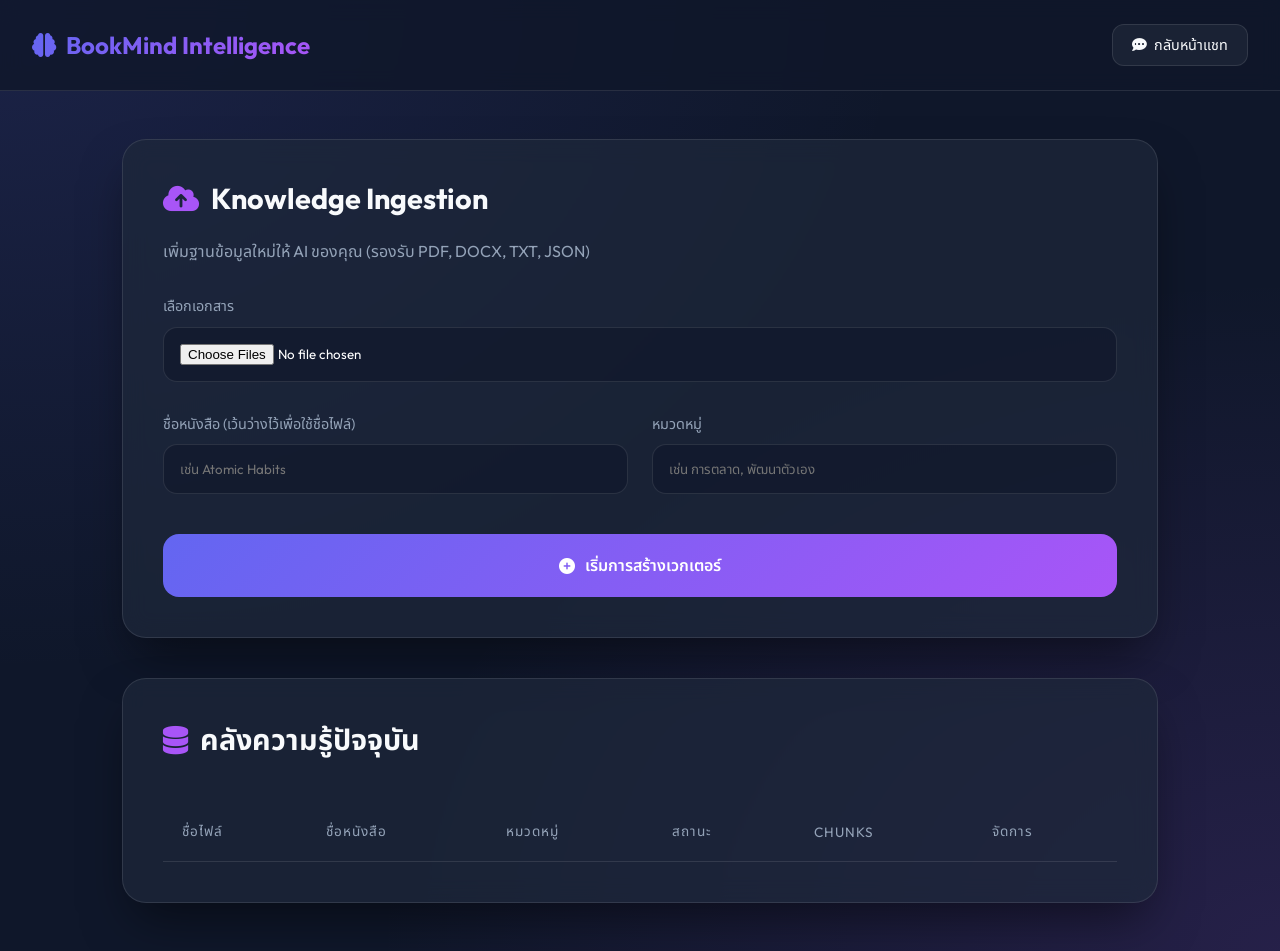
==== web/admin.html @ 3dbf5014 "feat: add RAG document ingestion pipeline with SQLite metadata management, multi-format loader, and " ====
<!DOCTYPE html>
<html lang="th">
<head>
    <meta charset="UTF-8">
    <meta name="viewport" content="width=device-width, initial-scale=1.0">
    <title>Knowledge Admin | BookMind</title>
    <link rel="stylesheet" href="https://cdnjs.cloudflare.com/ajax/libs/font-awesome/6.4.0/css/all.min.css">
    <link href="https://fonts.googleapis.com/css2?family=Outfit:wght@300;400;600&family=Noto+Sans+Thai:wght@300;400;600&display=swap" rel="stylesheet">
    <style>
        :root {
            --primary-gradient: linear-gradient(135deg, #6366f1 0%, #a855f7 100%);
            --accent-glow: 0 0 20px rgba(168, 85, 247, 0.4);
            --bg-dark: #0f172a;
            --card-bg: rgba(30, 41, 59, 0.7);
            --glass-border: rgba(255, 255, 255, 0.1);
            --text-main: #f8fafc;
            --text-dim: #94a3b8;
            --success: #10b981;
            --error: #ef4444;
            --warning: #f59e0b;
            --processing: #3b82f6;
        }

        * {
            margin: 0;
            padding: 0;
            box-sizing: border-box;
            font-family: 'Outfit', 'Noto Sans Thai', sans-serif;
        }

        body {
            background: var(--bg-dark);
            background-image: 
                radial-gradient(at 0% 0%, rgba(99, 102, 241, 0.15) 0px, transparent 50%),
                radial-gradient(at 100% 100%, rgba(168, 85, 247, 0.15) 0px, transparent 50%);
            color: var(--text-main);
            min-height: 100vh;
            overflow-x: hidden;
        }

        /* Navbar */
        nav {
            padding: 1.5rem 2rem;
            display: flex;
            justify-content: space-between;
            align-items: center;
            backdrop-filter: blur(10px);
            border-bottom: 1px solid var(--glass-border);
            position: sticky;
            top: 0;
            z-index: 100;
            background: rgba(15, 23, 42, 0.8);
        }

        .logo {
            font-size: 1.5rem;
            font-weight: 700;
            background: var(--primary-gradient);
            -webkit-background-clip: text;
            -webkit-text-fill-color: transparent;
            display: flex;
            align-items: center;
            gap: 10px;
        }

        .nav-link {
            color: var(--text-main);
            text-decoration: none;
            padding: 0.6rem 1.2rem;
            border-radius: 12px;
            background: rgba(255, 255, 255, 0.05);
            transition: all 0.3s ease;
            font-size: 0.9rem;
            display: flex;
            align-items: center;
            gap: 8px;
            border: 1px solid var(--glass-border);
        }

        .nav-link:hover {
            background: rgba(255, 255, 255, 0.1);
            transform: translateY(-2px);
            box-shadow: var(--accent-glow);
        }

        .container {
            max-width: 1100px;
            margin: 3rem auto;
            padding: 0 2rem;
        }

        /* Glass Card */
        .glass-card {
            background: var(--card-bg);
            backdrop-filter: blur(12px);
            border-radius: 24px;
            border: 1px solid var(--glass-border);
            padding: 2.5rem;
            margin-bottom: 2.5rem;
            box-shadow: 0 25px 50px -12px rgba(0, 0, 0, 0.5);
        }

        h2 {
            font-size: 1.8rem;
            margin-bottom: 1.5rem;
            display: flex;
            align-items: center;
            gap: 12px;
        }

        h2 i {
            color: #a855f7;
        }

        /* Form Styling */
        .upload-grid {
            display: grid;
            grid-template-columns: 1fr 1fr;
            gap: 1.5rem;
            margin-top: 2rem;
        }

        .form-group {
            margin-bottom: 1.5rem;
        }

        label {
            display: block;
            margin-bottom: 0.6rem;
            color: var(--text-dim);
            font-size: 0.9rem;
        }

        input[type="text"], input[type="file"] {
            width: 100%;
            padding: 1rem;
            background: rgba(15, 23, 42, 0.6);
            border: 1px solid var(--glass-border);
            border-radius: 14px;
            color: white;
            outline: none;
            transition: border-color 0.3s;
        }

        input[type="text"]:focus {
            border-color: #a855f7;
        }

        .btn-prime {
            background: var(--primary-gradient);
            color: white;
            border: none;
            padding: 1.2rem 2rem;
            border-radius: 16px;
            font-weight: 600;
            cursor: pointer;
            transition: all 0.4s cubic-bezier(0.175, 0.885, 0.32, 1.275);
            width: 100%;
            display: flex;
            align-items: center;
            justify-content: center;
            gap: 10px;
            font-size: 1rem;
            margin-top: 1rem;
        }

        .btn-prime:hover {
            transform: scale(1.02);
            box-shadow: var(--accent-glow);
            filter: brightness(1.1);
        }

        .btn-prime:disabled {
            opacity: 0.6;
            cursor: not-allowed;
        }

        /* Table Styling */
        .table-container {
            overflow-x: auto;
        }

        table {
            width: 100%;
            border-collapse: collapse;
            margin-top: 1rem;
        }

        th {
            text-align: left;
            padding: 1.2rem;
            color: var(--text-dim);
            font-weight: 400;
            font-size: 0.85rem;
            text-transform: uppercase;
            letter-spacing: 1px;
            border-bottom: 1px solid var(--glass-border);
        }

        td {
            padding: 1.2rem;
            border-bottom: 1px solid rgba(255, 255, 255, 0.03);
            font-size: 0.95rem;
        }

        tr:hover td {
            background: rgba(255, 255, 255, 0.02);
        }

        .badge {
            padding: 4px 12px;
            border-radius: 20px;
            background: rgba(168, 85, 247, 0.1);
            color: #d8b4fe;
            font-size: 0.8rem;
            border: 1px solid rgba(168, 85, 247, 0.2);
        }

        .status-pill {
            padding: 6px 14px;
            border-radius: 20px;
            font-size: 0.75rem;
            font-weight: 600;
            display: inline-flex;
            align-items: center;
            gap: 6px;
        }

        .status-completed { background: rgba(16, 185, 129, 0.15); color: #34d399; }
        .status-processing { background: rgba(59, 130, 246, 0.15); color: #60a5fa; }
        .status-error { background: rgba(239, 68, 68, 0.15); color: #f87171; }
        .status-waiting { background: rgba(148, 163, 184, 0.15); color: #cbd5e1; }

        .actions {
            display: flex;
            gap: 10px;
        }

        .action-btn {
            width: 38px;
            height: 38px;
            border-radius: 10px;
            border: 1px solid var(--glass-border);
            background: rgba(255, 255, 255, 0.05);
            color: var(--text-dim);
            cursor: pointer;
            transition: all 0.2s;
            display: flex;
            align-items: center;
            justify-content: center;
        }

        .action-btn:hover {
            color: white;
            background: rgba(255, 255, 255, 0.15);
        }

        .btn-retry:hover { color: var(--processing); border-color: var(--processing); }
        .btn-delete:hover { color: var(--error); border-color: var(--error); }

        @keyframes pulse {
            0% { opacity: 1; }
            50% { opacity: 0.5; }
            100% { opacity: 1; }
        }

        .animate-pulse { animation: pulse 1.5s infinite; }
    </style>
</head>
<body>

    <nav>
        <div class="logo">
            <i class="fas fa-brain"></i> BookMind Intelligence
        </div>
        <a href="/" class="nav-link">
            <i class="fas fa-comment-dots"></i> กลับหน้าแชท
        </a>
    </nav>

    <div class="container">
        <div class="glass-card">
            <h2><i class="fas fa-cloud-upload-alt"></i> Knowledge Ingestion</h2>
            <p style="color: var(--text-dim); margin-bottom: 2rem;">เพิ่มฐานข้อมูลใหม่ให้ AI ของคุณ (รองรับ PDF, DOCX, TXT, JSON)</p>
            
            <form id="uploadForm">
                <div class="form-group">
                    <label>เลือกเอกสาร</label>
                    <input type="file" id="fileInput" accept=".pdf,.docx,.doc,.txt,.jsonl,.json" multiple required>
                </div>
                
                <div class="upload-grid">
                    <div class="form-group">
                        <label>ชื่อหนังสือ (เว้นว่างไว้เพื่อใช้ชื่อไฟล์)</label>
                        <input type="text" id="bookTitle" placeholder="เช่น Atomic Habits">
                    </div>
                    <div class="form-group">
                        <label>หมวดหมู่</label>
                        <input type="text" id="category" placeholder="เช่น การตลาด, พัฒนาตัวเอง">
                    </div>
                </div>

                <button type="submit" id="uploadBtn" class="btn-prime">
                    <i class="fas fa-plus-circle"></i> เริ่มการสร้างเวกเตอร์
                </button>
            </form>
        </div>

        <div class="glass-card">
            <h2><i class="fas fa-database"></i> คลังความรู้ปัจจุบัน</h2>
            <div class="table-container">
                <table>
                    <thead>
                        <tr>
                            <th>ชื่อไฟล์</th>
                            <th>ชื่อหนังสือ</th>
                            <th>หมวดหมู่</th>
                            <th>สถานะ</th>
                            <th>Chunks</th>
                            <th>จัดการ</th>
                        </tr>
                    </thead>
                    <tbody id="docTableBody">
                        <!-- Documents will load here -->
                    </tbody>
                </table>
            </div>
        </div>
    </div>

    <script>
        async function loadDocuments() {
            try {
                const response = await fetch('/api/documents');
                const data = await response.json();
                const docTableBody = document.getElementById('docTableBody');
                docTableBody.innerHTML = '';
                
                data.documents.forEach(doc => {
                    const row = document.createElement('tr');
                    const statusClass = `status-${doc.status.toLowerCase()}`;
                    const isError = doc.status === 'ERROR';
                    const isProcessing = doc.status === 'PROCESSING';

                    row.innerHTML = `
                        <td><i class="far fa-file-alt" style="margin-right:8px; color:#6366f1"></i> ${doc.filename}</td>
                        <td>${doc.book_title || '-'}</td>
                        <td><span class="badge">${doc.category || 'General'}</span></td>
                        <td>
                            <span class="status-pill ${statusClass} ${isProcessing ? 'animate-pulse' : ''}">
                                <i class="fas ${getStatusIcon(doc.status)}"></i> ${doc.status}
                            </span>
                        </td>
                        <td style="font-weight:600; color:#a855f7">${doc.total_chunks || 0}</td>
                        <td class="actions">
                            ${isError ? `
                                <button class="action-btn btn-retry" onclick="retryDoc(${doc.id})" title="ลองใหม่">
                                    <i class="fas fa-sync-alt"></i>
                                </button>
                            ` : ''}
                            <button class="action-btn btn-delete" onclick="deleteDoc(${doc.id})" title="ลบ">
                                <i class="fas fa-trash-alt"></i>
                            </button>
                        </td>
                    `;
                    docTableBody.appendChild(row);
                });
            } catch (err) {
                console.error('Failed to load documents:', err);
            }
        }

        function getStatusIcon(status) {
            switch(status) {
                case 'COMPLETED': return 'fa-check-circle';
                case 'ERROR': return 'fa-exclamation-circle';
                case 'PROCESSING': return 'fa-spinner fa-spin';
                default: return 'fa-clock';
            }
        }

        const uploadForm = document.getElementById('uploadForm');
        uploadForm.onsubmit = async (e) => {
            e.preventDefault();
            const fileInput = document.getElementById('fileInput');
            const files = fileInput.files;
            const bookTitle = document.getElementById('bookTitle').value;
            const category = document.getElementById('category').value;
            
            const uploadBtn = document.getElementById('uploadBtn');
            uploadBtn.disabled = true;
            
            let successCount = 0;
            
            for (let i = 0; i < files.length; i++) {
                const file = files[i];
                uploadBtn.innerHTML = `<i class="fas fa-spinner fa-spin"></i> (${i+1}/${files.length}) กำลังประมวลผล ${file.name}`;
                
                const formData = new FormData();
                formData.append('file', file);
                formData.append('book_title', files.length === 1 && bookTitle ? bookTitle : file.name.split('.')[0]);
                formData.append('category', category || 'General');

                try {
                    const response = await fetch('/api/upload', {
                        method: 'POST',
                        body: formData
                    });
                    const result = await response.json();
                    if (result.success) successCount++;
                } catch (err) {
                    console.error('Upload error:', err);
                }
            }

            alert(`อัปโหลดเสร็จสิ้น ${successCount} ไฟล์! AI กำลังเริ่มสร้างเวกเตอร์ในฉากหลัง`);
            uploadForm.reset();
            loadDocuments();
            uploadBtn.disabled = false;
            uploadBtn.innerHTML = '<i class="fas fa-plus-circle"></i> เริ่มการสร้างเวกเตอร์';
        };

        async function retryDoc(id) {
            const btn = event.currentTarget;
            btn.innerHTML = '<i class="fas fa-spinner fa-spin"></i>';
            try {
                const response = await fetch(`/api/retry/${id}`, { method: 'POST' });
                const result = await response.json();
                if (result.success) {
                    loadDocuments();
                } else {
                    alert('Error: ' + result.message);
                }
            } catch (err) {
                alert('Connection error');
            }
        }

        async function deleteDoc(id) {
            if (!confirm('ยืนยันการลบฐานข้อมูลส่วนนี้?')) return;
            try {
                await fetch(`/api/documents/${id}`, { method: 'DELETE' });
                loadDocuments();
            } catch (err) {
                alert('ลบไม่สำเร็จ');
            }
        }

        // Auto refresh table while processing
        setInterval(() => {
            const hasProcessing = document.querySelector('.status-processing');
            if (hasProcessing) loadDocuments();
        }, 3000);

        loadDocuments();
    </script>
</body>
</html>
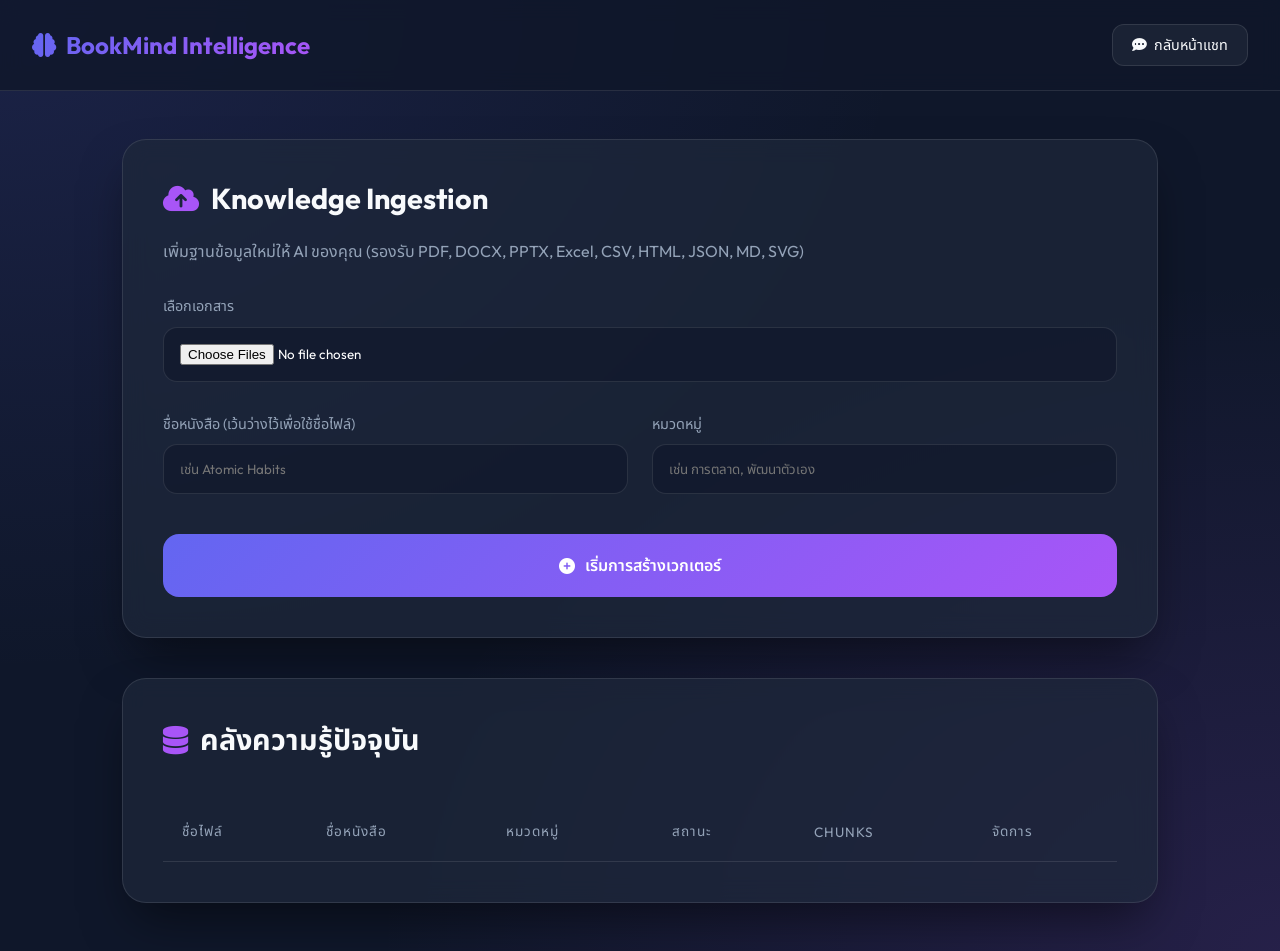
==== commit 4d7d7817: "feat: extend document loader support, implement chat service, and add SSE-based chat API endpoints" ====
--- a/web/admin.html
+++ b/web/admin.html
@@ -57,6 +57,7 @@
             font-weight: 700;
             background: var(--primary-gradient);
             -webkit-background-clip: text;
+            background-clip: text;
             -webkit-text-fill-color: transparent;
             display: flex;
             align-items: center;
@@ -281,12 +282,12 @@
     <div class="container">
         <div class="glass-card">
             <h2><i class="fas fa-cloud-upload-alt"></i> Knowledge Ingestion</h2>
-            <p style="color: var(--text-dim); margin-bottom: 2rem;">เพิ่มฐานข้อมูลใหม่ให้ AI ของคุณ (รองรับ PDF, DOCX, TXT, JSON)</p>
+            <p style="color: var(--text-dim); margin-bottom: 2rem;">เพิ่มฐานข้อมูลใหม่ให้ AI ของคุณ (รองรับ PDF, DOCX, PPTX, Excel, CSV, HTML, JSON, MD, SVG)</p>
             
             <form id="uploadForm">
                 <div class="form-group">
                     <label>เลือกเอกสาร</label>
-                    <input type="file" id="fileInput" accept=".pdf,.docx,.doc,.txt,.jsonl,.json" multiple required>
+                    <input type="file" id="fileInput" accept=".pdf,.docx,.doc,.pptx,.xlsx,.xls,.csv,.txt,.jsonl,.json,.md,.markdown,.svg,.html,.htm" multiple required>
                 </div>
                 
                 <div class="upload-grid">
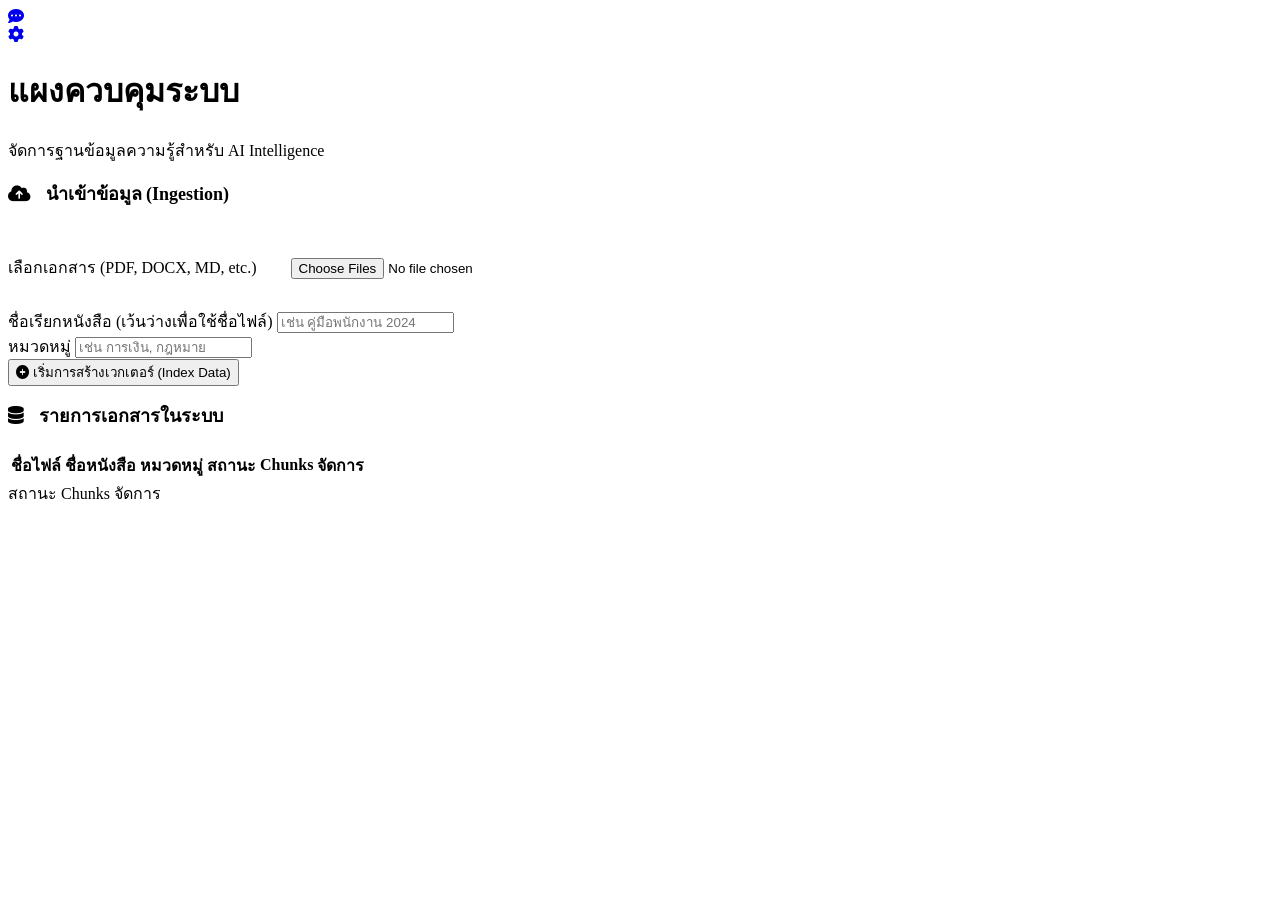
==== commit 5361d809: "refactor: introduce admin CSS stylesheet, improve Ollama error handling, and add rail navigation to " ====
--- a/web/admin.html
+++ b/web/admin.html
@@ -5,318 +5,91 @@
     <meta name="viewport" content="width=device-width, initial-scale=1.0">
     <title>Knowledge Admin | BookMind</title>
     <link rel="stylesheet" href="https://cdnjs.cloudflare.com/ajax/libs/font-awesome/6.4.0/css/all.min.css">
-    <link href="https://fonts.googleapis.com/css2?family=Outfit:wght@300;400;600&family=Noto+Sans+Thai:wght@300;400;600&display=swap" rel="stylesheet">
-    <style>
-        :root {
-            --primary-gradient: linear-gradient(135deg, #6366f1 0%, #a855f7 100%);
-            --accent-glow: 0 0 20px rgba(168, 85, 247, 0.4);
-            --bg-dark: #0f172a;
-            --card-bg: rgba(30, 41, 59, 0.7);
-            --glass-border: rgba(255, 255, 255, 0.1);
-            --text-main: #f8fafc;
-            --text-dim: #94a3b8;
-            --success: #10b981;
-            --error: #ef4444;
-            --warning: #f59e0b;
-            --processing: #3b82f6;
-        }
-
-        * {
-            margin: 0;
-            padding: 0;
-            box-sizing: border-box;
-            font-family: 'Outfit', 'Noto Sans Thai', sans-serif;
-        }
-
-        body {
-            background: var(--bg-dark);
-            background-image: 
-                radial-gradient(at 0% 0%, rgba(99, 102, 241, 0.15) 0px, transparent 50%),
-                radial-gradient(at 100% 100%, rgba(168, 85, 247, 0.15) 0px, transparent 50%);
-            color: var(--text-main);
-            min-height: 100vh;
-            overflow-x: hidden;
-        }
-
-        /* Navbar */
-        nav {
-            padding: 1.5rem 2rem;
-            display: flex;
-            justify-content: space-between;
-            align-items: center;
-            backdrop-filter: blur(10px);
-            border-bottom: 1px solid var(--glass-border);
-            position: sticky;
-            top: 0;
-            z-index: 100;
-            background: rgba(15, 23, 42, 0.8);
-        }
-
-        .logo {
-            font-size: 1.5rem;
-            font-weight: 700;
-            background: var(--primary-gradient);
-            -webkit-background-clip: text;
-            background-clip: text;
-            -webkit-text-fill-color: transparent;
-            display: flex;
-            align-items: center;
-            gap: 10px;
-        }
-
-        .nav-link {
-            color: var(--text-main);
-            text-decoration: none;
-            padding: 0.6rem 1.2rem;
-            border-radius: 12px;
-            background: rgba(255, 255, 255, 0.05);
-            transition: all 0.3s ease;
-            font-size: 0.9rem;
-            display: flex;
-            align-items: center;
-            gap: 8px;
-            border: 1px solid var(--glass-border);
-        }
-
-        .nav-link:hover {
-            background: rgba(255, 255, 255, 0.1);
-            transform: translateY(-2px);
-            box-shadow: var(--accent-glow);
-        }
-
-        .container {
-            max-width: 1100px;
-            margin: 3rem auto;
-            padding: 0 2rem;
-        }
-
-        /* Glass Card */
-        .glass-card {
-            background: var(--card-bg);
-            backdrop-filter: blur(12px);
-            border-radius: 24px;
-            border: 1px solid var(--glass-border);
-            padding: 2.5rem;
-            margin-bottom: 2.5rem;
-            box-shadow: 0 25px 50px -12px rgba(0, 0, 0, 0.5);
-        }
-
-        h2 {
-            font-size: 1.8rem;
-            margin-bottom: 1.5rem;
-            display: flex;
-            align-items: center;
-            gap: 12px;
-        }
-
-        h2 i {
-            color: #a855f7;
-        }
-
-        /* Form Styling */
-        .upload-grid {
-            display: grid;
-            grid-template-columns: 1fr 1fr;
-            gap: 1.5rem;
-            margin-top: 2rem;
-        }
-
-        .form-group {
-            margin-bottom: 1.5rem;
-        }
-
-        label {
-            display: block;
-            margin-bottom: 0.6rem;
-            color: var(--text-dim);
-            font-size: 0.9rem;
-        }
-
-        input[type="text"], input[type="file"] {
-            width: 100%;
-            padding: 1rem;
-            background: rgba(15, 23, 42, 0.6);
-            border: 1px solid var(--glass-border);
-            border-radius: 14px;
-            color: white;
-            outline: none;
-            transition: border-color 0.3s;
-        }
-
-        input[type="text"]:focus {
-            border-color: #a855f7;
-        }
-
-        .btn-prime {
-            background: var(--primary-gradient);
-            color: white;
-            border: none;
-            padding: 1.2rem 2rem;
-            border-radius: 16px;
-            font-weight: 600;
-            cursor: pointer;
-            transition: all 0.4s cubic-bezier(0.175, 0.885, 0.32, 1.275);
-            width: 100%;
-            display: flex;
-            align-items: center;
-            justify-content: center;
-            gap: 10px;
-            font-size: 1rem;
-            margin-top: 1rem;
-        }
-
-        .btn-prime:hover {
-            transform: scale(1.02);
-            box-shadow: var(--accent-glow);
-            filter: brightness(1.1);
-        }
-
-        .btn-prime:disabled {
-            opacity: 0.6;
-            cursor: not-allowed;
-        }
-
-        /* Table Styling */
-        .table-container {
-            overflow-x: auto;
-        }
-
-        table {
-            width: 100%;
-            border-collapse: collapse;
-            margin-top: 1rem;
-        }
-
-        th {
-            text-align: left;
-            padding: 1.2rem;
-            color: var(--text-dim);
-            font-weight: 400;
-            font-size: 0.85rem;
-            text-transform: uppercase;
-            letter-spacing: 1px;
-            border-bottom: 1px solid var(--glass-border);
-        }
-
-        td {
-            padding: 1.2rem;
-            border-bottom: 1px solid rgba(255, 255, 255, 0.03);
-            font-size: 0.95rem;
-        }
-
-        tr:hover td {
-            background: rgba(255, 255, 255, 0.02);
-        }
-
-        .badge {
-            padding: 4px 12px;
-            border-radius: 20px;
-            background: rgba(168, 85, 247, 0.1);
-            color: #d8b4fe;
-            font-size: 0.8rem;
-            border: 1px solid rgba(168, 85, 247, 0.2);
-        }
-
-        .status-pill {
-            padding: 6px 14px;
-            border-radius: 20px;
-            font-size: 0.75rem;
-            font-weight: 600;
-            display: inline-flex;
-            align-items: center;
-            gap: 6px;
-        }
-
-        .status-completed { background: rgba(16, 185, 129, 0.15); color: #34d399; }
-        .status-processing { background: rgba(59, 130, 246, 0.15); color: #60a5fa; }
-        .status-error { background: rgba(239, 68, 68, 0.15); color: #f87171; }
-        .status-waiting { background: rgba(148, 163, 184, 0.15); color: #cbd5e1; }
-
-        .actions {
-            display: flex;
-            gap: 10px;
-        }
-
-        .action-btn {
-            width: 38px;
-            height: 38px;
-            border-radius: 10px;
-            border: 1px solid var(--glass-border);
-            background: rgba(255, 255, 255, 0.05);
-            color: var(--text-dim);
-            cursor: pointer;
-            transition: all 0.2s;
-            display: flex;
-            align-items: center;
-            justify-content: center;
-        }
-
-        .action-btn:hover {
-            color: white;
-            background: rgba(255, 255, 255, 0.15);
-        }
-
-        .btn-retry:hover { color: var(--processing); border-color: var(--processing); }
-        .btn-delete:hover { color: var(--error); border-color: var(--error); }
-
-        @keyframes pulse {
-            0% { opacity: 1; }
-            50% { opacity: 0.5; }
-            100% { opacity: 1; }
-        }
-
-        .animate-pulse { animation: pulse 1.5s infinite; }
-    </style>
+    <!-- Fonts & Icons -->
+    <link href="https://fonts.googleapis.com/css2?family=Inter:wght@300;400;500;600;700&family=JetBrains+Mono&display=swap" rel="stylesheet">
+    <link rel="stylesheet" href="https://cdnjs.cloudflare.com/ajax/libs/font-awesome/6.4.0/css/all.min.css">
+    
+    <!-- CSS Modules -->
+    <link rel="stylesheet" href="/static/css/base.css?v=3">
+    <link rel="stylesheet" href="/static/css/layout.css?v=3">
+    <link rel="stylesheet" href="/static/css/admin.css?v=3">
 </head>
-<body>
-
-    <nav>
-        <div class="logo">
-            <i class="fas fa-brain"></i> BookMind Intelligence
-        </div>
-        <a href="/" class="nav-link">
-            <i class="fas fa-comment-dots"></i> กลับหน้าแชท
-        </a>
-    </nav>
-
-    <div class="container">
-        <div class="glass-card">
-            <h2><i class="fas fa-cloud-upload-alt"></i> Knowledge Ingestion</h2>
-            <p style="color: var(--text-dim); margin-bottom: 2rem;">เพิ่มฐานข้อมูลใหม่ให้ AI ของคุณ (รองรับ PDF, DOCX, PPTX, Excel, CSV, HTML, JSON, MD, SVG)</p>
-            
-            <form id="uploadForm">
-                <div class="form-group">
-                    <label>เลือกเอกสาร</label>
-                    <input type="file" id="fileInput" accept=".pdf,.docx,.doc,.pptx,.xlsx,.xls,.csv,.txt,.jsonl,.json,.md,.markdown,.svg,.html,.htm" multiple required>
-                </div>
-                
-                <div class="upload-grid">
-                    <div class="form-group">
-                        <label>ชื่อหนังสือ (เว้นว่างไว้เพื่อใช้ชื่อไฟล์)</label>
-                        <input type="text" id="bookTitle" placeholder="เช่น Atomic Habits">
+<body class="theme-dark">
+    <div class="app-wrapper">
+        <!-- ── Sidebar ── -->
+        <aside class="sidebar collapsed" id="sidebar">
+            <div class="sidebar-rail">
+                <div class="rail-top">
+                    <a href="/" class="icon-btn" title="Back to Chat">
+                        <i class="fas fa-comment-dots"></i>
+                    </a>
+                </div>
+                <div class="rail-bottom">
+                    <a href="/settings" class="icon-btn" title="Settings">
+                        <i class="fas fa-cog"></i>
+                    </a>
+                </div>
+            </div>
+            <!-- Panel is hidden in collapsed mode by default -->
+        </aside>
+
+        <!-- ── Main Content ── -->
+        <main class="main-content" style="overflow-y: auto;">
+            <div class="admin-container">
+                <header class="admin-header">
+                    <h1>แผงควบคุมระบบ</h1>
+                    <p>จัดการฐานข้อมูลความรู้สำหรับ AI Intelligence</p>
+                </header>
+
+                <div class="glass-card">
+                    <h2 style="font-size: 18px; margin-bottom: 20px;"><i class="fas fa-cloud-upload-alt" style="color: var(--blue-light); margin-right: 10px;"></i> นำเข้าข้อมูล (Ingestion)</h2>
+                    
+                    <form id="uploadForm">
+                        <div class="form-group">
+                            <label>เลือกเอกสาร (PDF, DOCX, MD, etc.)</label>
+                            <input type="file" id="fileInput" class="admin-input" style="padding: 30px; border: 2px dashed var(--border); background: rgba(255,255,255,0.01);" multiple required>
+                        </div>
+                        
+                        <div class="form-row">
+                            <div class="form-group">
+                                <label>ชื่อเรียกหนังสือ (เว้นว่างเพื่อใช้ชื่อไฟล์)</label>
+                                <input type="text" id="bookTitle" class="admin-input" placeholder="เช่น คู่มือพนักงาน 2024">
+                            </div>
+                            <div class="form-group">
+                                <label>หมวดหมู่</label>
+                                <input type="text" id="category" class="admin-input" placeholder="เช่น การเงิน, กฎหมาย">
+                            </div>
+                        </div>
+
+                        <button type="submit" id="uploadBtn" class="btn-submit">
+                            <i class="fas fa-plus-circle"></i> เริ่มการสร้างเวกเตอร์ (Index Data)
+                        </button>
+                    </form>
+                </div>
+
+                <div class="glass-card">
+                    <h2 style="font-size: 18px; margin-bottom: 20px;"><i class="fas fa-database" style="color: var(--blue-light); margin-right: 10px;"></i> รายการเอกสารในระบบ</h2>
+                    <div class="table-wrapper">
+                        <table class="admin-table">
+                            <thead>
+                                <tr>
+                                    <th>ชื่อไฟล์</th>
+                                    <th>ชื่อหนังสือ</th>
+                                    <th>หมวดหมู่</th>
+                                    <th>สถานะ</th>
+                                    <th>Chunks</th>
+                                    <th>จัดการ</th>
+                                </tr>
+                            </thead>
+                            <tbody id="docTableBody">
+                                <!-- Documents will load here -->
+                            </tbody>
+                        </table>
                     </div>
-                    <div class="form-group">
-                        <label>หมวดหมู่</label>
-                        <input type="text" id="category" placeholder="เช่น การตลาด, พัฒนาตัวเอง">
-                    </div>
-                </div>
-
-                <button type="submit" id="uploadBtn" class="btn-prime">
-                    <i class="fas fa-plus-circle"></i> เริ่มการสร้างเวกเตอร์
-                </button>
-            </form>
-        </div>
-
-        <div class="glass-card">
-            <h2><i class="fas fa-database"></i> คลังความรู้ปัจจุบัน</h2>
-            <div class="table-container">
-                <table>
-                    <thead>
-                        <tr>
-                            <th>ชื่อไฟล์</th>
-                            <th>ชื่อหนังสือ</th>
-                            <th>หมวดหมู่</th>
-                            <th>สถานะ</th>
+                </div>
+            </div>
+        </main>
+    </div>                        <th>สถานะ</th>
                             <th>Chunks</th>
                             <th>จัดการ</th>
                         </tr>
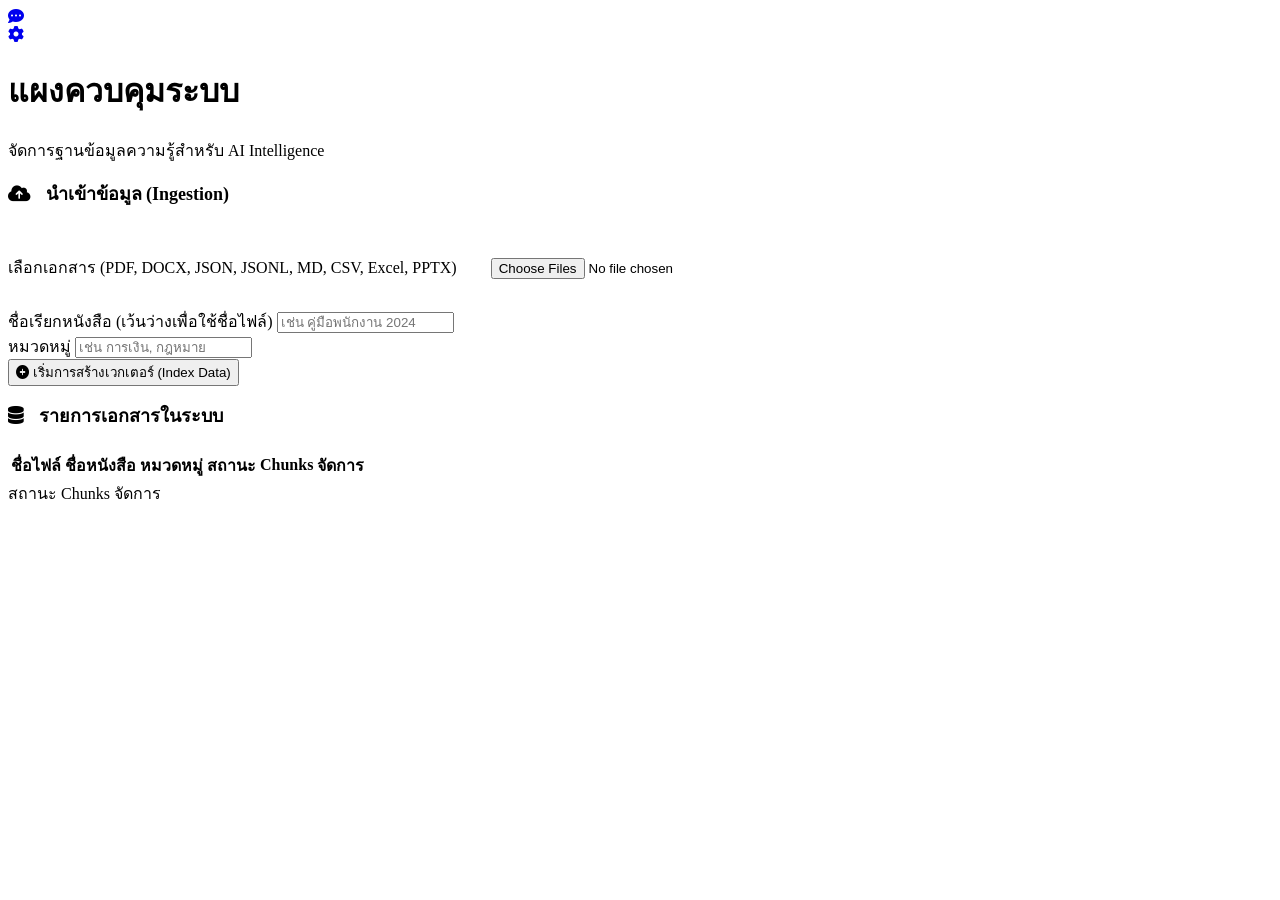
==== commit 72c33f30: "feat: update file upload input with expanded file type support and explicit accept attribute" ====
--- a/web/admin.html
+++ b/web/admin.html
@@ -46,8 +46,11 @@
                     
                     <form id="uploadForm">
                         <div class="form-group">
-                            <label>เลือกเอกสาร (PDF, DOCX, MD, etc.)</label>
-                            <input type="file" id="fileInput" class="admin-input" style="padding: 30px; border: 2px dashed var(--border); background: rgba(255,255,255,0.01);" multiple required>
+                            <label>เลือกเอกสาร (PDF, DOCX, JSON, JSONL, MD, CSV, Excel, PPTX)</label>
+                            <input type="file" id="fileInput" class="admin-input" 
+                                   accept=".pdf,.docx,.doc,.pptx,.xlsx,.xls,.csv,.txt,.jsonl,.json,.md,.markdown,.svg,.html,.htm" 
+                                   style="padding: 30px; border: 2px dashed var(--border); background: rgba(255,255,255,0.01);" 
+                                   multiple required>
                         </div>
                         
                         <div class="form-row">
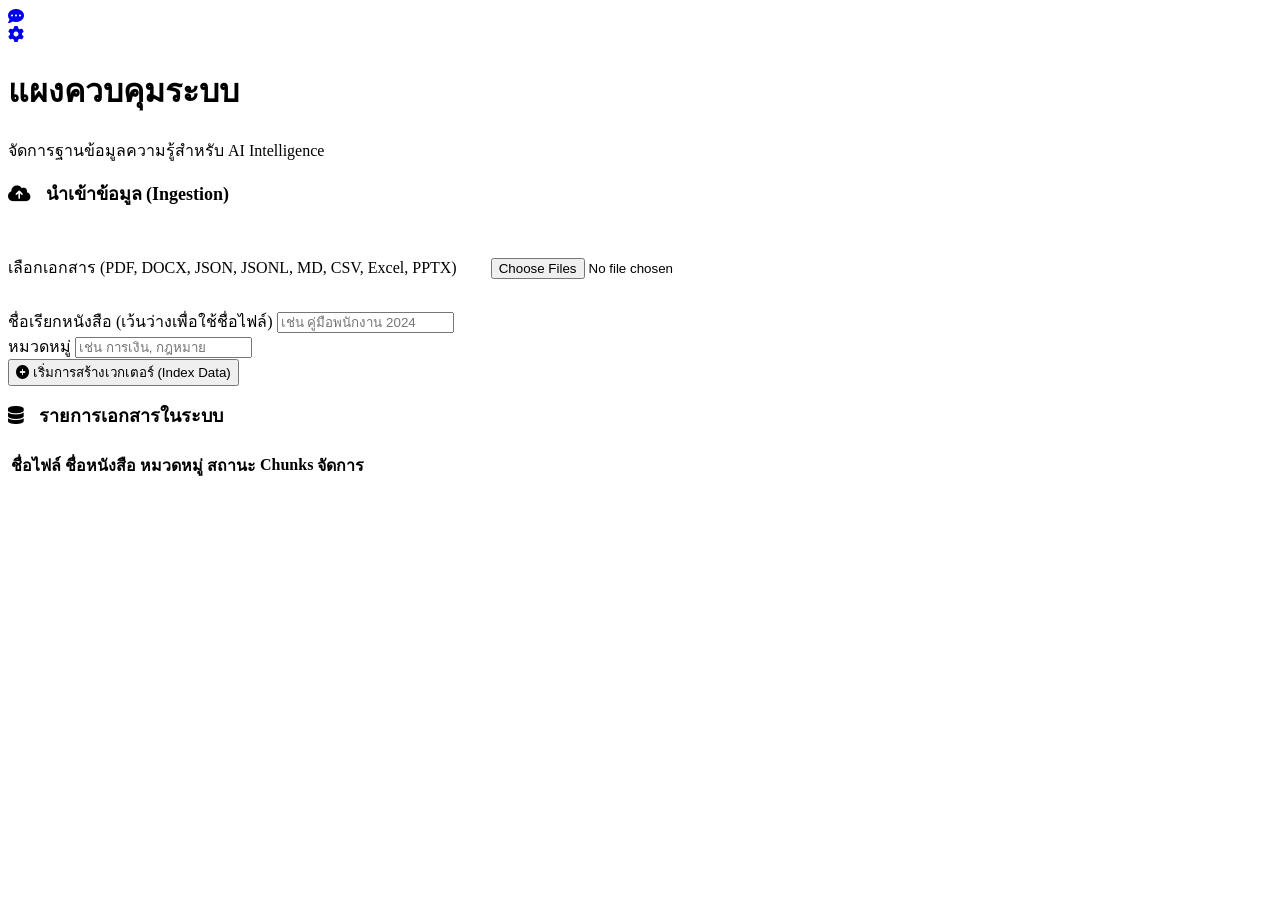
==== commit da0b7bde: "feat: implement persona management system with configurable tones, languages, and temperature settin" ====
--- a/web/admin.html
+++ b/web/admin.html
@@ -10,9 +10,9 @@
     <link rel="stylesheet" href="https://cdnjs.cloudflare.com/ajax/libs/font-awesome/6.4.0/css/all.min.css">
     
     <!-- CSS Modules -->
-    <link rel="stylesheet" href="/static/css/base.css?v=3">
-    <link rel="stylesheet" href="/static/css/layout.css?v=3">
-    <link rel="stylesheet" href="/static/css/admin.css?v=3">
+    <link rel="stylesheet" href="/static/css/base.css?v=4">
+    <link rel="stylesheet" href="/static/css/layout.css?v=4">
+    <link rel="stylesheet" href="/static/css/admin.css?v=4">
 </head>
 <body class="theme-dark">
     <div class="app-wrapper">
@@ -89,62 +89,103 @@
                             </tbody>
                         </table>
                     </div>
+                    <div id="pagination" class="pagination"></div>
                 </div>
             </div>
         </main>
-    </div>                        <th>สถานะ</th>
-                            <th>Chunks</th>
-                            <th>จัดการ</th>
-                        </tr>
-                    </thead>
-                    <tbody id="docTableBody">
-                        <!-- Documents will load here -->
-                    </tbody>
-                </table>
-            </div>
-        </div>
     </div>
 
     <script>
+        let allDocuments = [];
+        let currentPage = 1;
+        const pageSize = 10;
+
         async function loadDocuments() {
             try {
                 const response = await fetch('/api/documents');
                 const data = await response.json();
-                const docTableBody = document.getElementById('docTableBody');
-                docTableBody.innerHTML = '';
-                
-                data.documents.forEach(doc => {
-                    const row = document.createElement('tr');
-                    const statusClass = `status-${doc.status.toLowerCase()}`;
-                    const isError = doc.status === 'ERROR';
-                    const isProcessing = doc.status === 'PROCESSING';
-
-                    row.innerHTML = `
-                        <td><i class="far fa-file-alt" style="margin-right:8px; color:#6366f1"></i> ${doc.filename}</td>
-                        <td>${doc.book_title || '-'}</td>
-                        <td><span class="badge">${doc.category || 'General'}</span></td>
-                        <td>
-                            <span class="status-pill ${statusClass} ${isProcessing ? 'animate-pulse' : ''}">
-                                <i class="fas ${getStatusIcon(doc.status)}"></i> ${doc.status}
-                            </span>
-                        </td>
-                        <td style="font-weight:600; color:#a855f7">${doc.total_chunks || 0}</td>
-                        <td class="actions">
-                            ${isError ? `
-                                <button class="action-btn btn-retry" onclick="retryDoc(${doc.id})" title="ลองใหม่">
-                                    <i class="fas fa-sync-alt"></i>
-                                </button>
-                            ` : ''}
-                            <button class="action-btn btn-delete" onclick="deleteDoc(${doc.id})" title="ลบ">
-                                <i class="fas fa-trash-alt"></i>
-                            </button>
-                        </td>
-                    `;
-                    docTableBody.appendChild(row);
-                });
+                allDocuments = (data.documents || []).reverse();
+                renderTable();
             } catch (err) {
                 console.error('Failed to load documents:', err);
             }
+        }
+
+        function renderTable() {
+            const docTableBody = document.getElementById('docTableBody');
+            docTableBody.innerHTML = '';
+            
+            const start = (currentPage - 1) * pageSize;
+            const end = start + pageSize;
+            const pageDocs = allDocuments.slice(start, end);
+            
+            pageDocs.forEach(doc => {
+                const row = document.createElement('tr');
+                const statusClass = `status-${doc.status.toLowerCase()}`;
+                const isError = doc.status === 'ERROR';
+                const isProcessing = doc.status === 'PROCESSING';
+
+                row.innerHTML = `
+                    <td><i class="far fa-file-alt" style="margin-right:8px; color:#6366f1"></i> ${doc.filename}</td>
+                    <td>${doc.book_title || '-'}</td>
+                    <td><span class="badge">${doc.category || 'General'}</span></td>
+                    <td>
+                        <span class="status-pill ${statusClass} ${isProcessing ? 'animate-pulse' : ''}">
+                            <i class="fas ${getStatusIcon(doc.status)}"></i> ${doc.status}
+                        </span>
+                    </td>
+                    <td style="font-weight:600; color:#a855f7">${doc.total_chunks || 0}</td>
+                    <td class="actions">
+                        ${isError ? `
+                            <button class="action-btn btn-retry" onclick="retryDoc(${doc.id})" title="ลองใหม่">
+                                <i class="fas fa-sync-alt"></i>
+                            </button>
+                        ` : ''}
+                        <button class="action-btn btn-delete" onclick="deleteDoc(${doc.id})" title="ลบ">
+                            <i class="fas fa-trash-alt"></i>
+                        </button>
+                    </td>
+                `;
+                docTableBody.appendChild(row);
+            });
+            
+            renderPagination();
+        }
+
+        function renderPagination() {
+            const paginationEl = document.getElementById('pagination');
+            if (!paginationEl) return;
+            paginationEl.innerHTML = '';
+            
+            const totalPages = Math.ceil(allDocuments.length / pageSize);
+            if (totalPages <= 1) return;
+            
+            const info = document.createElement('span');
+            info.className = 'pagination-info';
+            info.innerHTML = `หน้า ${currentPage} จาก ${totalPages} (ทั้งหมด ${allDocuments.length} รายการ) &nbsp;&nbsp;`;
+            paginationEl.appendChild(info);
+            
+            const prevBtn = document.createElement('button');
+            prevBtn.className = 'pagination-btn';
+            prevBtn.innerHTML = '<i class="fas fa-chevron-left"></i> ก่อนหน้า';
+            prevBtn.disabled = currentPage === 1;
+            prevBtn.onclick = () => { currentPage--; renderTable(); };
+            paginationEl.appendChild(prevBtn);
+            
+            for (let i = 1; i <= totalPages; i++) {
+                const btn = document.createElement('button');
+                btn.className = `pagination-btn ${i === currentPage ? 'active' : ''}`;
+                btn.textContent = i;
+                btn.onclick = () => { currentPage = i; renderTable(); };
+                paginationEl.appendChild(btn);
+            }
+            
+            const nextBtn = document.createElement('button');
+            nextBtn.className = 'pagination-btn';
+            nextBtn.innerHTML = 'ถัดไป <i class="fas fa-chevron-right"></i>';
+            nextBtn.disabled = currentPage === totalPages;
+            nextBtn.onclick = () => { currentPage++; renderTable(); };
+            paginationEl.appendChild(nextBtn);
         }
 
         function getStatusIcon(status) {
